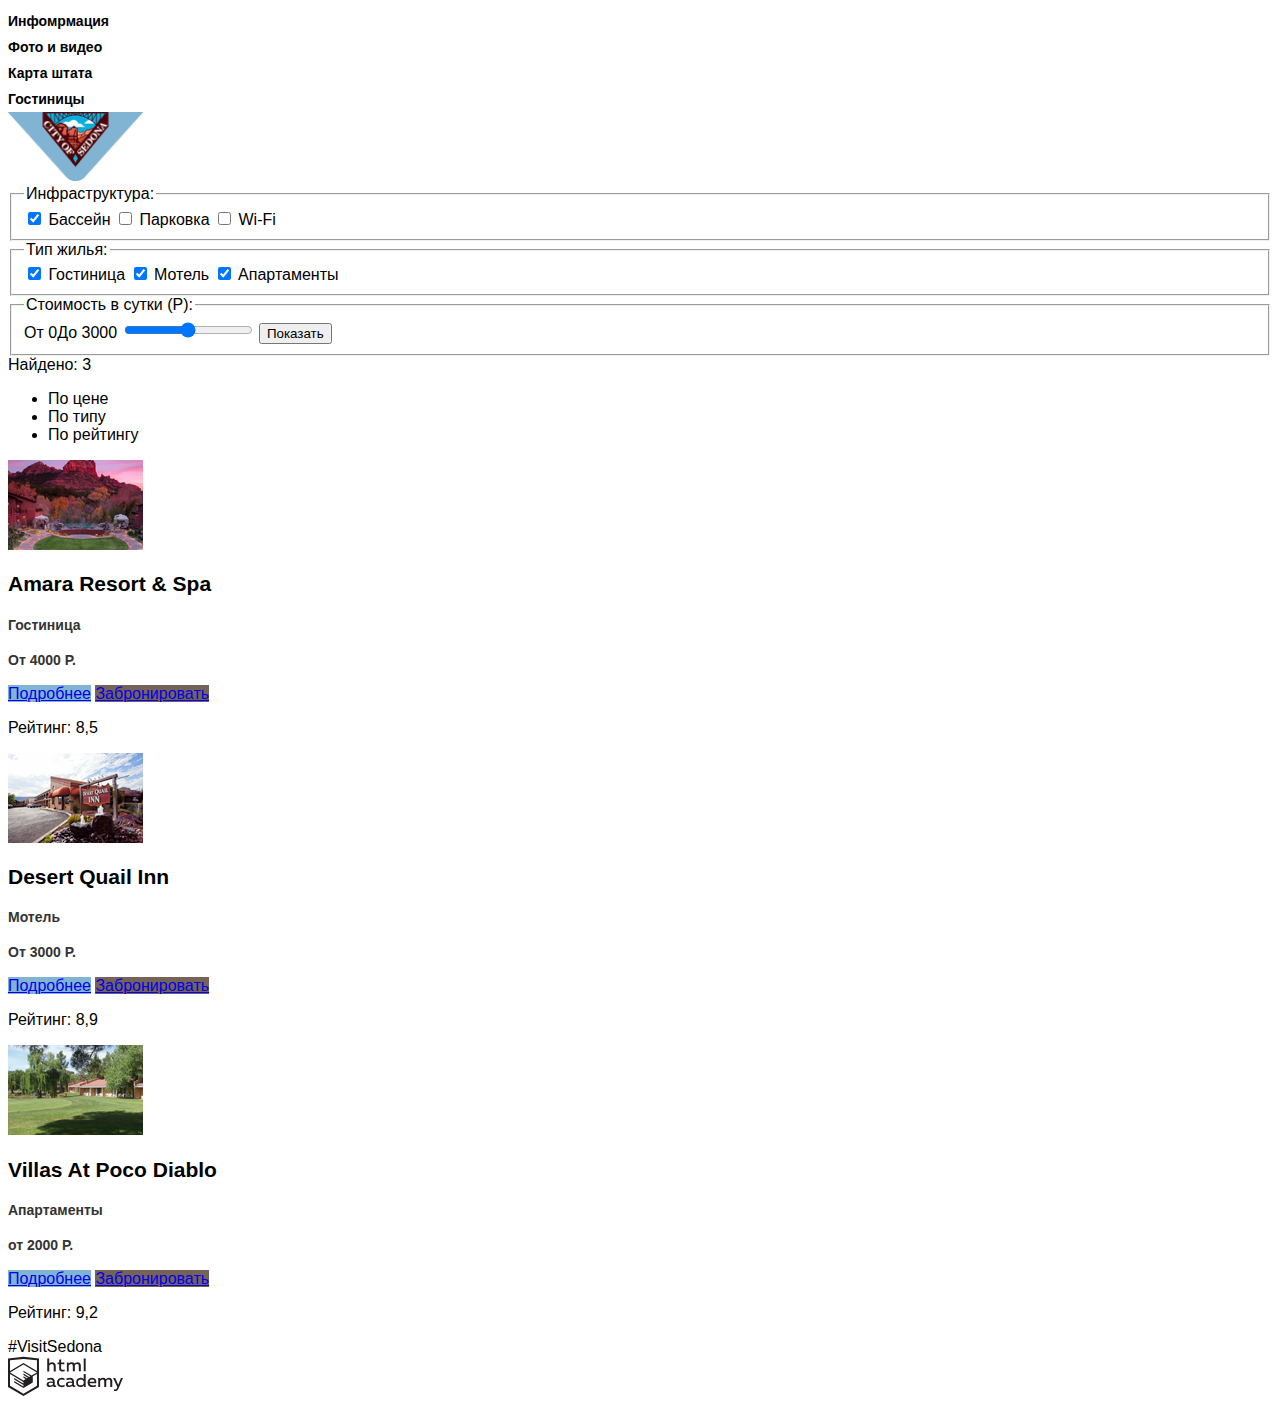
==== hotel.html @ 7c7c8350 "Доработаны стили" ====
<!DOCTYPE html>
<html lang="ru">
  <head>
    <meta charset="utf-8">
    <title>HTML Academy: Седона</title>
    <link rel="stylesheet" href="css/style.css">
  </head>
  <body>
  	<header>
  		<nav class="navigation">
  			<ul>
	  			<li><a href="#" alt="инфомрмация">Инфомрмация</a></li>
	  			<li><a href="#" alt="фото и видео">Фото и видео</a></li>
	  			<li><a href="#" alt="карта штата">Карта штата</a></li>
	  			<li><a href="#" alt="rостиницы">Гостиницы</a></li>
  			</ul>	
  		</nav>
  	<img src="img/logo.png" class="logo" alt="Логотип">
  	</header>

  	<main>
       <div class="filter">
        <form method="post" action="">
         <fieldset class="infrastructure">
            <legend>Инфраструктура:</legend>
            <input type="checkbox" id = "infrastructure-pool" name="pool" value="pool" checked="">
            <label for="infrastructure-pool">Бассейн</label>
            <input type="checkbox" id = "infrastructure-parking" name="parking" value="parking">
            <label for="infrastructure-parking">Парковка</label>
            <input type="checkbox" id = "infrastructure-wifi" name="wifi" value="wifi">  
            <label for="infrastructure-wifi">Wi-Fi</label>
         </fieldset>
         <fieldset class="lodging">
           <legend>Тип жилья:</legend>
            <input type="checkbox" id = "lodging-hotel" name="hotel" value="hotel" checked>
            <label for="lodging-hotel">Гостиница</label>
            <input type="checkbox" id = "lodging-motel" name="motel" value="motel" checked>
            <label for="lodging-motel">Мотель</label>
            <input type="checkbox" id = "lodging-apartments" name="apartments" value="apartments" checked>  
            <label for="lodging">Апартаменты</label>
         </fieldset> 
         <fieldset class="cost">
           <legend>Стоимость в сутки (Р):</legend>
           <label for="cost-range"><span>От 0</span><span>До 3000</span></label>
           <input type="range" name="cost" id="cost-range" min="0" max="3000" step="100">
           <input type="submit" name="submit" value="Показать">
         </fieldset>
        </form>
       </div>

       <section class="searchResult">
          <div class="searchResultHeader">
            <div class="sort-count">Найдено: 3</div>
            <ul title="Сортировка">
              <li>По цене</li>
              <li>По типу</li>
              <li>По рейтингу</li>
            </ul>
            <a href="sort-up" href="#" alt="сортировка возрастание"></a>
            <a href="sort-down" href="#" alt="сортировка убывание"></a>
          </div>

          <article class="searchReultItems">
            <div class="item">
              <img class="preview" src="img/preview-1.png" alt="Гостиница">  
              <div class="itemDescription">
                <h2>Amara Resort & Spa</h2>
                <p>Гостиница</p>  
                <p>От 4000 Р.</p>
                <a class="more-link" href="#" alt="подробнее">Подробнее</a>
                <a class="reservation-link" href="#" alt="забронировать">Забронировать</a>  
              </div>
              <div class="rating">
                <div class="stars"></div>
                <div class="ratingDescription">
                  <p>Рейтинг: 8,5</p>
                </div>
              </div>
            </article>

            <article class="item">
              <img class="preview" src="img/preview-2.png" alt="Мотель">  
              <div class="itemDescription">
                <h2>Desert Quail Inn</h2>
                <p>Мотель</p>  
                <p>От 3000 Р.</p>
                <a class="more-link" href="#" alt="подробнее">Подробнее</a>
                <a class="reservation-link" href="#" alt="забронировать">Забронировать</a>  
              </div>
              <div class="rating">
                <div class="stars"></div>
                <div class="ratingDescription">
                  <p>Рейтинг: 8,9</p>
                </div>
              </div>
            </article>

            <article class="item">
              <img class="preview" src="img/preview-3.png" alt="Апартаменты">  
              <div class="itemDescription">
                <h2>Villas At Poco Diablo</h2>
                <p>Апартаменты</p>  
                <p>от 2000 Р.</p>
                <a class="more-link" href="#" alt="подробнее">Подробнее</a>
                <a class="reservation-link" href="#" alt="забронировать">Забронировать</a>  
              </div>
              <div class="rating">
                <div class="stars"></div>
                <div class="ratingDescription">
                  <p>Рейтинг: 9,2</p>
                </div>
              </div>
            </article>
          </div>
       </section>
  	</main>

  	<footer>
  		<section class="hashTag">#VisitSedona</section>

  		<section class="social">
          <a href="#" class="social vk-btn" alt="вконтакте"></a>
          <a href="#" class="social fb-btn" alt="фейсбук"></a>
          <a href="#" class="social yt-btn" alt="ютуб"></a>
      </section> 
			
  		<section class="copyRight">
        <img src="img/logo-htmlacademy.svg" alt="Html academy" width="115" height="41">      
      </section>
  	</footer>
  </body>
</html>
---- css/style.css ----
body{
	font-family: 'PT Sans', sans-serif;
}

.logo{
	width: 136px;
}

.navigation{
	font-size: 14px;
}


.navigation ul,
.motivation ul{
	list-style: none;
	padding:0px;
	margin: 0px;
}

.navigation a{
	color: #000000;
	text-decoration: none;
	font-weight: bold;
	line-height: 26px;
} 

.mainInfo h2{
	color: #000000;
	font-size: 21px;
	line-height: 26px;
}

.motivation p{
	color: #ffffff;
	font-size: 14px;
	line-height: 21px;
}

.motivation h2{
	color: #333333;
	font-size: 21px;
	line-height: 21px;
}

.motivation .bigFeature h2{
	color:#ffffff;
}

.motivation p:first-child{
	color: #333333;
	font-size: 14px;
	line-height: 26px;
}

.motivation .about{
	background-color:#81b3d2;
}

.motivation .smallFeature p{
	color: #333333;
}

.feature:last-child{
	background-color:#eeeeee; 
}

.location h2{
	color:#000000;
	font-size: 30px;
	line-height: 24px;
}

.location p{
	color:#333333;
	font-size: 14px;
	line-height: 24px;
}

.searchHotel h2{
	background-color: #766357;
	color:#000000;
	font-size: 21px;
	line-height: 26px;
}

.searchHotel label,
.searchHotel input{
	font-weight: bold;
	color:#000000;
	font-size: 14px;
	line-height: 26px;
}

.searchHotel input[type="submit"]{
	background-color: #81b3d2;
	color:#ffffff;
	font-size: 21px;
	line-height: 26px;
}


.itemDescription h2{
	font-weight: bold;
	color:#000000;
	font-size: 21px;
	line-height: 26px;
}

.itemDescription p{
	font-weight: bold;
	color:#333333;
	font-size: 14px;
	line-height: 21px;
}

.more-link{
	background-color: #81b3d2;
}

.reservation-link{
	background-color: #766357;	
}

.preview{
	width: 135px;
	height: 90px;
}


@font-face {
    font-family: 'PtSans';
    src: url('https://fonts.googleapis.com/css?family=PT+Sans:400,700&amp;subset=cyrillic');
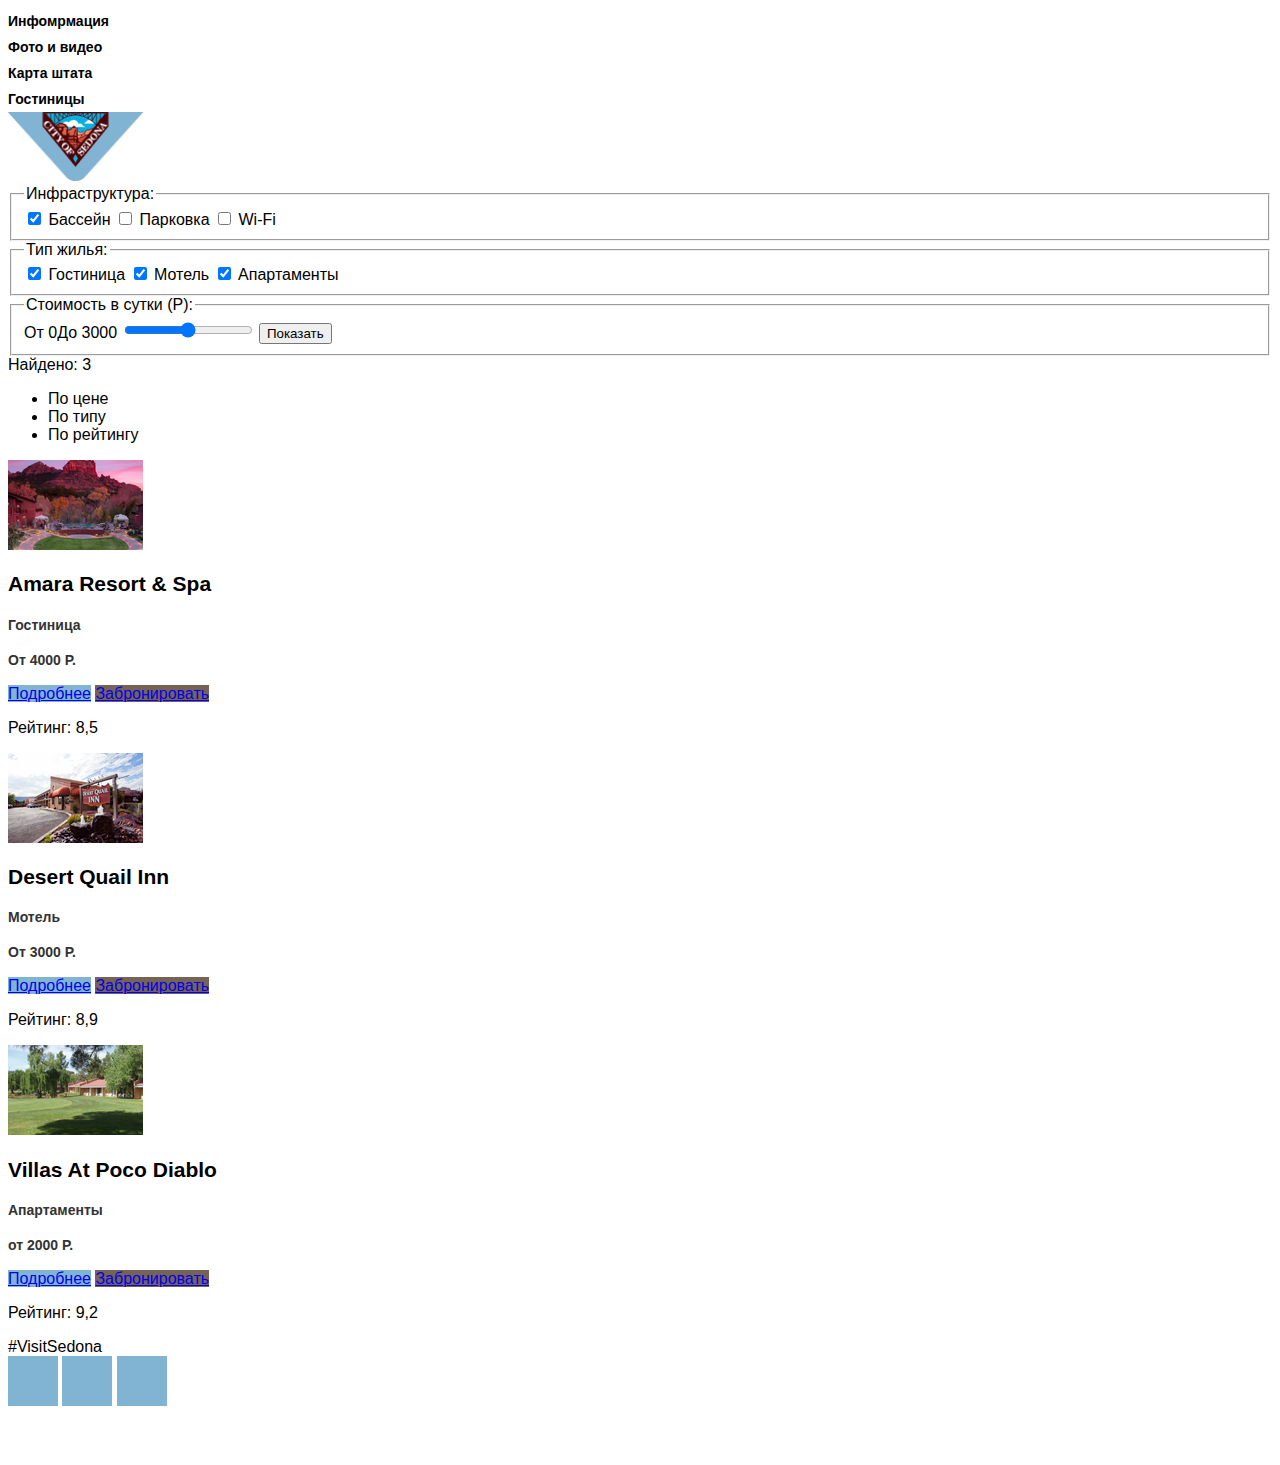
==== commit b35519c6: "Доступность" ====
--- a/hotel.html
+++ b/hotel.html
@@ -19,8 +19,10 @@
   	</header>
 
   	<main>
+       <h1 class="visually-hidden">Выбор места для остановки</h1>
        <div class="filter">
         <form method="post" action="">
+         <h2 class="visually-hidden">Выбор параметров поиска места остановки</h2>
          <fieldset class="infrastructure">
             <legend>Инфраструктура:</legend>
             <input type="checkbox" id = "infrastructure-pool" name="pool" value="pool" checked="">
@@ -49,6 +51,7 @@
        </div>
 
        <section class="searchResult">
+          <h2 class="visually-hidden">Результат поиска по вашему запросу</h2>
           <div class="searchResultHeader">
             <div class="sort-count">Найдено: 3</div>
             <ul title="Сортировка">
@@ -118,14 +121,14 @@
   	<footer>
   		<section class="hashTag">#VisitSedona</section>
 
-  		<section class="social">
-          <a href="#" class="social vk-btn" alt="вконтакте"></a>
+  		<section class="socials">
+          <a href="#" class="social tw-btn" alt="Твиттер"></a>
           <a href="#" class="social fb-btn" alt="фейсбук"></a>
           <a href="#" class="social yt-btn" alt="ютуб"></a>
       </section> 
 			
   		<section class="copyRight">
-        <img src="img/logo-htmlacademy.svg" alt="Html academy" width="115" height="41">      
+        <a href="#" alt="Главная страница"></a>       
       </section>
   	</footer>
   </body>
--- a/css/style.css
+++ b/css/style.css
@@ -1,6 +1,7 @@
 body{
 	font-family: 'PT Sans', sans-serif;
 }
+
 
 .logo{
 	width: 136px;
@@ -128,6 +129,69 @@
 }
 
 
+.searchHotel input[type="submit"]:active{
+	background-color: #5496bd;
+	color:#88b6d1;
+}
+
+.copyRight a{
+		display: inline-block;
+		background: url("img/logo-htmlacademy.svg") 50% 50% no-repeat;
+		width: 120px;
+		height: 43px;
+}
+
+.copyRight a:hover{
+		background-color: #79a8c5;
+}
+
+.copyRight a:active{
+		background-color: #bdbbbc;
+}
+
+a.social{
+	width: 50px;
+	height: 50px;
+	display: inline-block;
+	background-color: #81b3d2;
+}
+
+a.social:active{
+	background-color: #5496bd;
+}
+
+a.social.tw-btn{
+	background-image: url("img/twitter.svg");
+	background-position: 50% 50%;
+	background-size: 100%;
+	background-repeat: no-repeat;
+}
+
+a.social.fb-btn{
+	background-image: url("img/fb-icon.svg");
+	background-position: 50% 50%;
+	background-repeat: no-repeat;
+}
+
+a.social.yt-btn{
+	background-image: url("img/youtube.svg");
+	background-position: 50% 50%;
+	background-size: 100%;
+	background-repeat: no-repeat;
+}
+
+.visually-hidden {
+  position: absolute;
+  width: 1px;
+  height: 1px;
+  margin: -1px;
+  border: 0;
+  padding: 0;
+  clip: rect(0 0 0 0);
+  overflow: hidden;
+}
+
+
 @font-face {
     font-family: 'PtSans';
     src: url('https://fonts.googleapis.com/css?family=PT+Sans:400,700&amp;subset=cyrillic'); 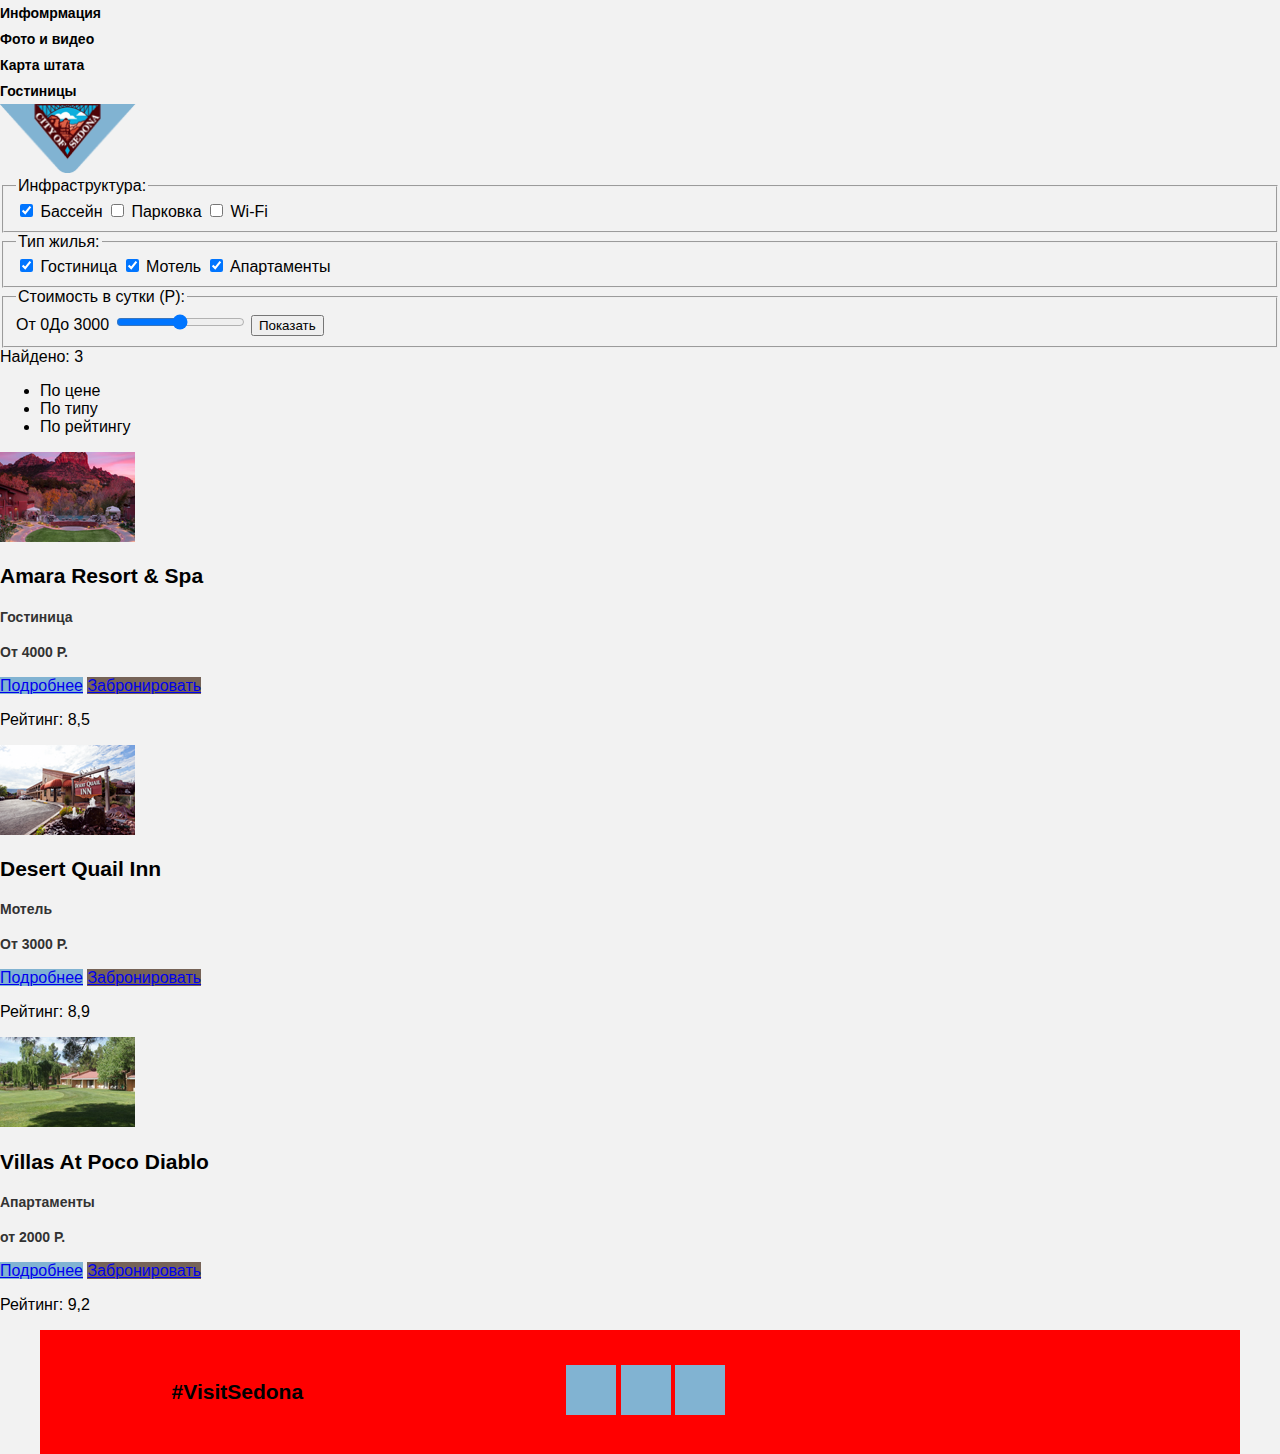
==== commit d607584d: "Доступность" ====
--- a/hotel.html
+++ b/hotel.html
@@ -19,10 +19,8 @@
   	</header>
 
   	<main>
-       <h1 class="visually-hidden">Выбор места для остановки</h1>
        <div class="filter">
         <form method="post" action="">
-         <h2 class="visually-hidden">Выбор параметров поиска места остановки</h2>
          <fieldset class="infrastructure">
             <legend>Инфраструктура:</legend>
             <input type="checkbox" id = "infrastructure-pool" name="pool" value="pool" checked="">
@@ -119,17 +117,19 @@
   	</main>
 
   	<footer>
-  		<section class="hashTag">#VisitSedona</section>
+      <section class="hashTag">#VisitSedona</section>
 
-  		<section class="socials">
-          <a href="#" class="social tw-btn" alt="Твиттер"></a>
-          <a href="#" class="social fb-btn" alt="фейсбук"></a>
-          <a href="#" class="social yt-btn" alt="ютуб"></a>
+      <section class="social">
+         <h2 class="visually-hidden">Социальные сети</h2>
+         <a href="#" class="social tw-btn" alt="Твиттер"></a>
+         <a href="#" class="social fb-btn" alt="фейсбук"></a>
+         <a href="#" class="social yt-btn" alt="ютуб"></a>
       </section> 
-			
-  		<section class="copyRight">
-        <a href="#" alt="Главная страница"></a>       
+      
+      <section class="copyRight"> 
+        <a href="#" alt="Главная страница"></a>
       </section>
+  		
   	</footer>
   </body>
 </html>
--- a/css/style.css
+++ b/css/style.css
@@ -1,6 +1,22 @@
 body{
 	font-family: 'PT Sans', sans-serif;
-}
+	background-color: #f2f2f2;
+	width: 1280px;
+	margin: 0 auto;
+}
+
+footer{
+	display: flex;
+	justify-content:space-around;
+	align-items: center;
+	width: 1200px;
+	margin: 0 auto;
+	padding-top: 35px;
+	padding-bottom: 35px;
+
+	background-color: red;
+}
+
 
 
 .logo{
@@ -66,17 +82,67 @@
 	background-color:#eeeeee; 
 }
 
-.location h2{
-	color:#000000;
+
+.location{
+	width: 1200px;
+	margin: 0 auto;
+}
+
+.interesting{
+	position: relative;
+
+	text-align: center;
+
+	width: 1200px;
+	margin: 0 auto;
+	padding-top: 60px;
+	padding-bottom: 140px;
+
+	background-color: red;
+}
+
+.interesting h2{
+	font-weight: bold;
+	font-size: 30px;
+	line-height: 36px;
+}
+
+
+.interesting p{
+	font-size: 14px;
+	line-height: 24px;
+}
+
+
+.search{
+	position: absolute;
+	margin: 0 auto;
+	left: 0;
+	right: 0;
+	bottom: -394px;
+
+	width: 570px;
+}
+
+.search button{
+	color: white;
 	font-size: 30px;
 	line-height: 24px;
-}
-
-.location p{
-	color:#333333;
-	font-size: 14px;
-	line-height: 24px;
-}
+
+	width: 100%;
+	padding: 35px 0;
+
+	background-color: #766357;
+}
+
+.searchHotel{
+	background-color: white;
+	padding-bottom: 55px;
+	padding-right: 55px;
+	padding-left: 55px;
+	padding-top: 55px;
+}
+
 
 .searchHotel h2{
 	background-color: #766357;
@@ -85,6 +151,25 @@
 	line-height: 26px;
 }
 
+#date-in-field{
+	width: 345px;
+}
+
+#date-out-field{
+	margin-top: 30px;
+	width: 345px;
+}
+
+#man-count-field,
+#child-count-field{
+	text-align: center;
+
+	width: 116px;
+
+	margin-top: 32px;
+	margin-bottom: 55px;
+}
+
 .searchHotel label,
 .searchHotel input{
 	font-weight: bold;
@@ -94,11 +179,21 @@
 }
 
 .searchHotel input[type="submit"]{
+	color:#ffffff;
+	font-size: 21px;
+	line-height: 26px;
+	text-align: center;
+
+	padding: 20px 200px;
+
 	background-color: #81b3d2;
-	color:#ffffff;
-	font-size: 21px;
-	line-height: 26px;
-}
+}
+
+.searchHotel input[type="submit"]:active{
+	background-color: #5496bd;
+	color:#88b6d1;
+}
+
 
 
 .itemDescription h2{
@@ -129,10 +224,15 @@
 }
 
 
-.searchHotel input[type="submit"]:active{
-	background-color: #5496bd;
-	color:#88b6d1;
-}
+
+
+.hashTag{
+	color:#000000;
+	font-size: 21px;
+	line-height: 26px;
+	font-weight: bold;
+}
+
 
 .copyRight a{
 		display: inline-block;
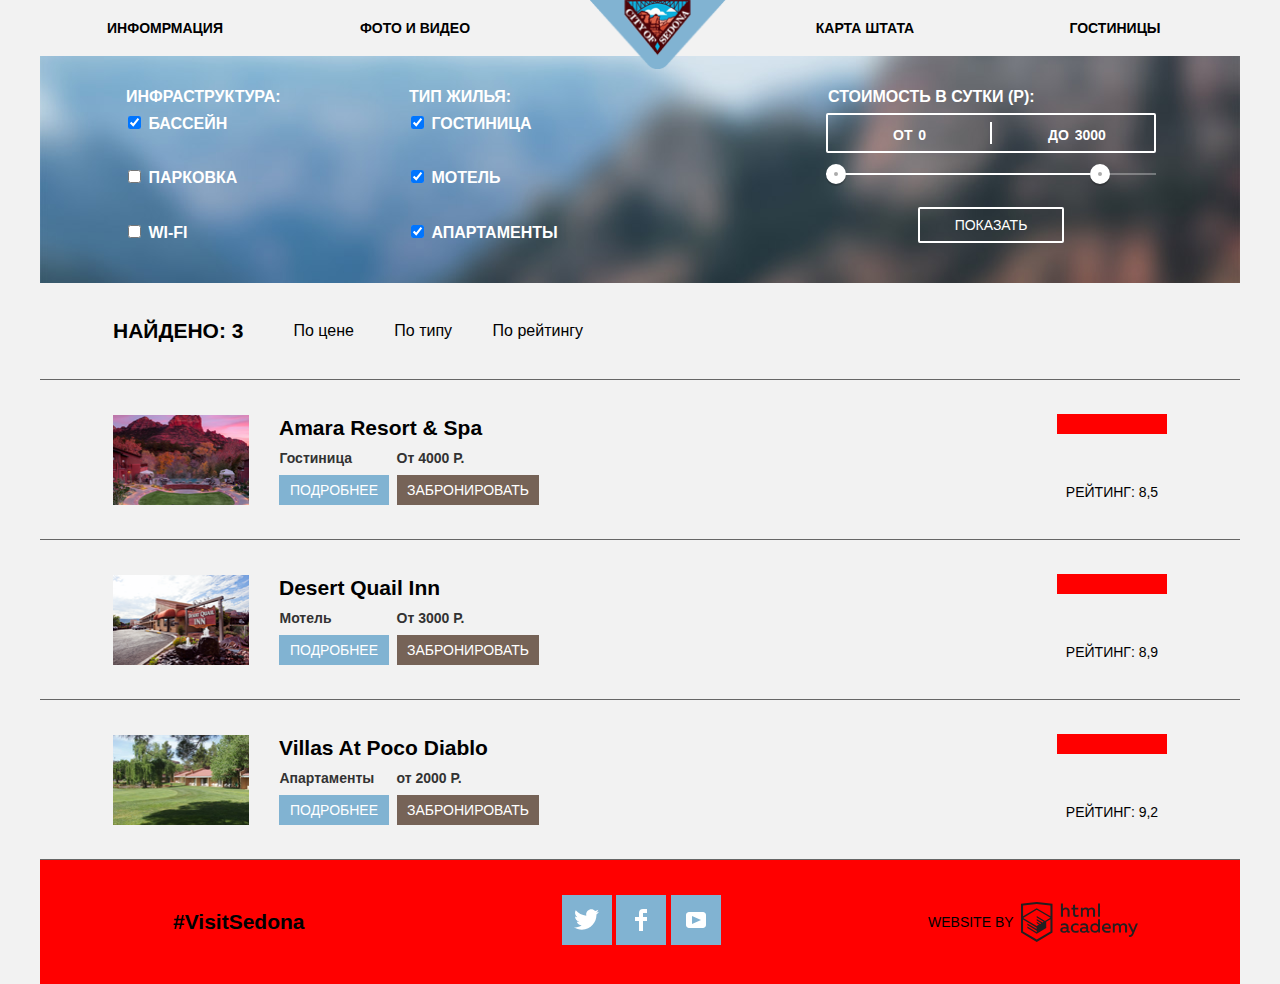
==== commit de042ab2: "additional styles" ====
--- a/hotel.html
+++ b/hotel.html
@@ -20,106 +20,138 @@
 
   	<main>
        <div class="filter">
-        <form method="post" action="">
+        <form method="post" action="" class="mainFilter">
          <fieldset class="infrastructure">
             <legend>Инфраструктура:</legend>
-            <input type="checkbox" id = "infrastructure-pool" name="pool" value="pool" checked="">
-            <label for="infrastructure-pool">Бассейн</label>
-            <input type="checkbox" id = "infrastructure-parking" name="parking" value="parking">
-            <label for="infrastructure-parking">Парковка</label>
-            <input type="checkbox" id = "infrastructure-wifi" name="wifi" value="wifi">  
-            <label for="infrastructure-wifi">Wi-Fi</label>
+            <div>
+              <input type="checkbox" id = "infrastructure-pool" name="pool" value="pool" checked="">
+              <label for="infrastructure-pool">Бассейн</label>
+            </div>
+            <div>
+              <input type="checkbox" id = "infrastructure-parking" name="parking" value="parking">
+              <label for="infrastructure-parking">Парковка</label>
+            </div>
+            <div>
+              <input type="checkbox" id = "infrastructure-wifi" name="wifi" value="wifi">  
+              <label for="infrastructure-wifi">Wi-Fi</label>
+            </div>           
          </fieldset>
-         <fieldset class="lodging">
-           <legend>Тип жилья:</legend>
-            <input type="checkbox" id = "lodging-hotel" name="hotel" value="hotel" checked>
-            <label for="lodging-hotel">Гостиница</label>
-            <input type="checkbox" id = "lodging-motel" name="motel" value="motel" checked>
-            <label for="lodging-motel">Мотель</label>
-            <input type="checkbox" id = "lodging-apartments" name="apartments" value="apartments" checked>  
-            <label for="lodging">Апартаменты</label>
+         <fieldset class="loading">
+            <legend>Тип жилья:</legend>
+            <div>
+              <input type="checkbox" id = "loading-hotel" name="hotel" value="hotel" checked>
+              <label for="loading-hotel">Гостиница</label>  
+            </div>
+            <div>
+              <input type="checkbox" id = "loading-motel" name="motel" value="motel" checked>
+              <label for="loading-motel">Мотель</label>
+            </div>
+            <div>
+              <input type="checkbox" id = "loading-apartments" name="apartments" value="apartments" checked>  
+              <label for="loading">Апартаменты</label>
+            </div>
          </fieldset> 
-         <fieldset class="cost">
+         <fieldset class="filter-range">
            <legend>Стоимость в сутки (Р):</legend>
-           <label for="cost-range"><span>От 0</span><span>До 3000</span></label>
-           <input type="range" name="cost" id="cost-range" min="0" max="3000" step="100">
-           <input type="submit" name="submit" value="Показать">
+            <div class="price-controls">
+              <label class="min-price">от <input type="text" name="min-price" value="0"></label>
+              <label class="max-price">до <input type="text" name="max-price" value="3000"></label>
+            </div>
+            <div class="range-controls">
+              <div class="scale">
+                <div class="bar"></div>
+              </div>
+              <div class="range-toggle range-toggle-min"></div>
+              <div class="range-toggle range-toggle-max"></div>
+            </div>
+           <input type="submit" name="submit" class="btn-transparent" value="Показать">
          </fieldset>
         </form>
        </div>
 
        <section class="searchResult">
-          <h2 class="visually-hidden">Результат поиска по вашему запросу</h2>
           <div class="searchResultHeader">
+            <h2 class="visually-hidden">Результат поиска по вашему запросу</h2>
             <div class="sort-count">Найдено: 3</div>
             <ul title="Сортировка">
               <li>По цене</li>
               <li>По типу</li>
               <li>По рейтингу</li>
             </ul>
-            <a href="sort-up" href="#" alt="сортировка возрастание"></a>
-            <a href="sort-down" href="#" alt="сортировка убывание"></a>
+            <div class="sortDir">
+              <a href="sort-up" href="#" alt="сортировка возрастание"></a>
+              <a href="sort-down" href="#" alt="сортировка убывание"></a>
+            </div>
           </div>
 
-          <article class="searchReultItems">
-            <div class="item">
-              <img class="preview" src="img/preview-1.png" alt="Гостиница">  
-              <div class="itemDescription">
-                <h2>Amara Resort & Spa</h2>
+          <article class="item">
+            <img class="preview" src="img/preview-1.png" alt="Гостиница">  
+            <div class="itemDescription">
+              <h2>Amara Resort & Spa</h2>
+              <div class="type-info">
                 <p>Гостиница</p>  
-                <p>От 4000 Р.</p>
+                <p>От 4000 Р.</p>  
+              </div>
+              <div class="links">
+                <a class="more-link" href="#" alt="подробнее">Подробнее</a>
+                <a class="reservation-link" href="#" alt="забронировать">Забронировать</a>    
+              </div>
+            </div>
+            <div class="rating">
+              <div class="stars"></div>
+              <div class="ratingDescription">
+                <p>Рейтинг: 8,5</p>
+            </div>
+          </article>
+
+          <article class="item">
+            <img class="preview" src="img/preview-2.png" alt="Мотель">  
+            <div class="itemDescription">
+              <h2>Desert Quail Inn</h2>
+              <div class="type-info">
+                <p>Мотель</p>  
+                <p>От 3000 Р.</p>
+              </div>
+              <div class="links">
                 <a class="more-link" href="#" alt="подробнее">Подробнее</a>
                 <a class="reservation-link" href="#" alt="забронировать">Забронировать</a>  
               </div>
-              <div class="rating">
-                <div class="stars"></div>
-                <div class="ratingDescription">
-                  <p>Рейтинг: 8,5</p>
-                </div>
+            </div>
+            <div class="rating">
+              <div class="stars"></div>
+              <div class="ratingDescription">
+                <p>Рейтинг: 8,9</p>
               </div>
-            </article>
+            </div>
+          </article>
 
-            <article class="item">
-              <img class="preview" src="img/preview-2.png" alt="Мотель">  
-              <div class="itemDescription">
-                <h2>Desert Quail Inn</h2>
-                <p>Мотель</p>  
-                <p>От 3000 Р.</p>
+          <article class="item">
+            <img class="preview" src="img/preview-3.png" alt="Апартаменты">  
+            <div class="itemDescription">
+              <h2>Villas At Poco Diablo</h2>
+              <div class="type-info">
+                <p>Апартаменты</p>  
+                <p>от 2000 Р.</p>
+              </div>
+              <div class="links">
                 <a class="more-link" href="#" alt="подробнее">Подробнее</a>
                 <a class="reservation-link" href="#" alt="забронировать">Забронировать</a>  
               </div>
-              <div class="rating">
-                <div class="stars"></div>
-                <div class="ratingDescription">
-                  <p>Рейтинг: 8,9</p>
-                </div>
+            </div>
+            <div class="rating">
+              <div class="stars"></div>
+              <div class="ratingDescription">
+                <p>Рейтинг: 9,2</p>
               </div>
-            </article>
-
-            <article class="item">
-              <img class="preview" src="img/preview-3.png" alt="Апартаменты">  
-              <div class="itemDescription">
-                <h2>Villas At Poco Diablo</h2>
-                <p>Апартаменты</p>  
-                <p>от 2000 Р.</p>
-                <a class="more-link" href="#" alt="подробнее">Подробнее</a>
-                <a class="reservation-link" href="#" alt="забронировать">Забронировать</a>  
-              </div>
-              <div class="rating">
-                <div class="stars"></div>
-                <div class="ratingDescription">
-                  <p>Рейтинг: 9,2</p>
-                </div>
-              </div>
-            </article>
-          </div>
+            </div>
+          </article>
        </section>
   	</main>
 
   	<footer>
       <section class="hashTag">#VisitSedona</section>
 
-      <section class="social">
+      <section class="socials">
          <h2 class="visually-hidden">Социальные сети</h2>
          <a href="#" class="social tw-btn" alt="Твиттер"></a>
          <a href="#" class="social fb-btn" alt="фейсбук"></a>
@@ -127,7 +159,8 @@
       </section> 
       
       <section class="copyRight"> 
-        <a href="#" alt="Главная страница"></a>
+        <p>WEBSITE BY</p>
+        <a href="#" alt="Главная страница"><img src="img/logo-htmlacademy.svg"  alt="Логотип"></a>
       </section>
   		
   	</footer>
--- a/css/style.css
+++ b/css/style.css
@@ -5,28 +5,56 @@
 	margin: 0 auto;
 }
 
-footer{
-	display: flex;
-	justify-content:space-around;
-	align-items: center;
+header{
+	position: relative;
 	width: 1200px;
 	margin: 0 auto;
-	padding-top: 35px;
-	padding-bottom: 35px;
-
-	background-color: red;
-}
+	text-align: center;
+}
+
 
 
 
 .logo{
 	width: 136px;
+	position: absolute;
+	top:0;
+	left: 550px;
 }
 
 .navigation{
 	font-size: 14px;
-}
-
+
+	padding-top: 20px;
+	padding-bottom: 20px;
+}
+
+.navigation ul{
+	display: flex;
+	justify-content: space-around;
+	flex-direction: row;
+	padding: 0;
+	margin: 0;
+}
+
+.navigation ul li:nth-child(2){
+	margin-right: auto;
+}
+
+.navigation ul li a{
+	padding: 0;
+}
+
+.navigation ul li{
+	text-align: center;
+	text-transform: uppercase;
+	font-weight: bold;
+
+	display: inline-block;
+	padding: 0;
+	margin: 0;
+	width: 250px;
+}
 
 .navigation ul,
 .motivation ul{
@@ -38,8 +66,7 @@
 .navigation a{
 	color: #000000;
 	text-decoration: none;
-	font-weight: bold;
-	line-height: 26px;
+	padding:0px;
 } 
 
 .mainInfo h2{
@@ -48,10 +75,25 @@
 	line-height: 26px;
 }
 
-.motivation p{
+
+.motivation{
+	width: 1200px;
+	margin: 0 auto;
+	
+}
+
+.motivationInfo{
+	width: 1200px;
+	text-align: center;
+	padding-top:20px; 
+	padding-bottom:60px;
+}
+
+.motivationInfo p{
 	color: #ffffff;
 	font-size: 14px;
 	line-height: 21px;
+	margin: 0;
 }
 
 .motivation h2{
@@ -74,12 +116,78 @@
 	background-color:#81b3d2;
 }
 
+.motivation .smallFeature{
+	width: 400px;
+}
+
 .motivation .smallFeature p{
 	color: #333333;
 }
 
+.features{
+	display: flex;
+	flex-direction: column;
+}
+
+.feature{
+	text-align: center;
+	display: flex;
+	flex-direction: row;
+	justify-content: space-around;
+}
+
+
+.feature .bigFeature {
+	height: 260px;
+}
+
+.feature .bigFeature h2{
+	display: inline-block;
+	padding: 0;
+	margin: 0;
+	text-align: center;
+}
+
+.feature:nth-child(1) .bigFeature .about,
+.feature:nth-child(3) .bigFeature .about{
+	padding-top: 50px;
+	padding-bottom:60px;
+	padding-left:60px;
+	padding-right: 60px;
+}
+
+.feature:nth-child(1) .bigFeature img,
+.feature:nth-child(3) .bigFeature img{
+	width: 800px;
+	height: 260px;
+}
+
+.feature:nth-child(1) .bigFeature{
+	display: flex;
+	flex-direction: row-reverse;
+}
+
+.feature:nth-child(3) .bigFeature{
+	display: flex;
+	flex-direction: row;
+}
+
+
+
+
+
+.feature:nth-child(2){
+	background-color:#eeeeee; 
+	padding-top: 50px;
+	padding-bottom: 50px;
+}
+
+
+
 .feature:last-child{
 	background-color:#eeeeee; 
+	padding-top: 50px;
+	padding-bottom: 50px;
 }
 
 
@@ -113,6 +221,105 @@
 	line-height: 24px;
 }
 
+
+.searchResult{
+	display: flex;
+	flex-direction: column;
+	justify-content: content;
+
+	width: 1200px;
+	margin: 0 auto;
+}
+
+.searchResultHeader{
+	display: flex;
+	flex-direction: row;
+	justify-content: space-around;
+	align-items: center;
+	padding: 35px 0;
+}
+
+.searchResultHeader .sortDir{
+	margin-left: auto;
+
+	background-color: red;
+}
+
+.searchResultHeader li{
+	list-style: none;
+	padding: 0;
+	margin: 0;
+	display: inline-block;
+	margin-right: 36px;
+}
+
+.searchResultHeader ul{
+	list-style: none;
+	padding: 0;
+	margin: 0;
+
+	margin-left: 50px;
+}
+
+.searchResultHeader .sort-count{
+	display: inline-block;
+	font-size: 21px;
+	line-height: 26px;
+	font-weight: bold;
+	text-transform:uppercase;
+}
+
+.searchResult .searchResultHeader,
+.searchResult .item{
+	padding-left: 73px;
+	padding-right: 73px;
+}
+
+
+
+
+.item{
+	display: flex;
+	flex-direction: row;
+	align-items: center;
+	padding-top: 34px;
+	padding-bottom: 32px;
+	border-bottom: 1px solid #666666;
+}
+
+.item:first-of-type{
+	border-top: 1px solid #666666;
+}
+
+.item .rating{
+	display: flex;
+	flex-direction: column;
+	height: 93px;
+	margin-left: auto;
+	padding: 0;
+}
+
+
+.item .rating .stars{
+	width: 110px;
+	height: 20px;
+
+	background-color: red;
+}
+
+.item .rating .ratingDescription{
+	width: 110px;
+	text-transform: uppercase;
+	font-size: 14px;
+	text-align: center;
+	margin-top: auto;
+	padding: 7px 0;
+}
+
+.item .rating .ratingDescription p{
+	margin: 0;
+	padding: 0;
+}
 
 .search{
 	position: absolute;
@@ -195,14 +402,99 @@
 }
 
 
+.itemDescription {
+	display: flex;
+	flex-direction: column;
+	justify-content: space-between;
+	align-items: center;
+	width: 260px;
+	height: 90px;
+	margin-left: 30px;
+}
+
+.itemDescription .links{
+	display: flex;
+	flex-direction: row;
+}
+
+.itemDescription .links a{
+	font-size: 14px;
+	display: inline-block;
+	text-decoration: none;
+	text-transform: uppercase;
+	color: white;
+	text-align: center;
+	padding: 7px 0;
+}
+
+.itemDescription .type-info{
+	display: flex;
+	justify-content: row;
+}
+
+.itemDescription .type-info p{
+	display: inline-block;
+	padding: 0;
+	margin: 0;
+}
+
+.itemDescription .type-info p:first-child{
+	width: 109px;
+}
+
+.itemDescription .type-info p:last-child{
+	width: 142px;
+	margin-left: 8px;
+}
+
+
+.itemDescription .links a:first-child{
+	width: 110px;
+}
+
+.itemDescription .links a:last-child{
+	width: 142px;
+	margin-left: 8px;
+}
+
+.itemDescription .links a:first-child:active{
+	background-color: #5496bd;
+	color: #88b6d1;
+}
+
+.itemDescription .links a:first-child:hover{
+	background-color: #669ec0;
+	color: white;
+}
+
+.itemDescription .links a:last-child:active{
+	background-color: #503e33;
+	color: #857871;
+}
+
+.itemDescription .links a:last-child:hover{
+	background-color: #604e43;
+	color: white;
+}
+
+
 
 .itemDescription h2{
+	width: 100%;
+	padding: 0;
+	margin-left: 0px;
 	font-weight: bold;
 	color:#000000;
 	font-size: 21px;
 	line-height: 26px;
 }
 
+.itemDescription h2,
+.itemDescription p{
+	padding: 0;
+	margin: 0;
+}
+
 .itemDescription p{
 	font-weight: bold;
 	color:#333333;
@@ -219,12 +511,183 @@
 }
 
 .preview{
-	width: 135px;
+	width: 136px;
 	height: 90px;
 }
 
-
-
+fieldset {
+    border: 0;
+}
+
+
+.filter{
+	width: 1200px;
+	margin: 0 auto;
+
+	font-weight: 600;
+  font-size: 16px;
+  line-height: 21px;
+  color: #ffffff;
+  text-transform: uppercase;
+
+  background-image: url("../img/filter_background.jpg");
+}
+
+.mainFilter{
+	display: flex;
+	flex-direction: row;
+
+	padding: 30px 70px;
+}
+
+.loading,
+.infrastructure{
+	display: flex;
+	justify-content: space-between;
+	flex-direction: column;
+	width: 255px;
+}
+
+.filter-range {
+  width: 330px;
+  margin-left: auto;
+}
+
+.filter-range-title {
+  margin-bottom: 9px;
+}
+
+.price-controls {
+  position: relative;
+  
+  height: 36px;
+  margin-bottom: 20px;
+
+  font-size: 0;
+
+  border: 2px solid #ffffff;
+  border-radius: 2px;
+}
+
+.price-controls::after {
+  content: "";
+  position: absolute;
+  top: 50%;
+  left: 50%;
+
+  width: 2px;
+  height: 22px;
+
+  background: #ffffff;
+  transform: translate(-50%, -50%);
+}
+
+.price-controls label {
+  display: inline-block;
+
+  font-size: 14px;
+  line-height: 38px;
+  vertical-align: top;
+
+  cursor: pointer;
+}
+
+.price-controls .min-price,
+.price-controls .max-price {
+  width: 90px;
+  padding-left: 65px;
+}
+
+.price-controls input {
+  width: 50px;
+  margin: 0;
+
+  color: inherit;
+  font: inherit;
+
+  background: none;
+  border: none;
+}
+
+.range-controls {
+  position: relative;
+
+  margin-bottom: 32px;
+}
+
+.range-controls .scale {
+  height: 2px;
+
+  background: rgba(255, 255, 255, 0.3);
+}
+
+.range-controls .bar {
+  width: 80%;
+  height: 2px;
+
+  background: #ffffff;
+}
+
+.range-toggle {
+  position: absolute;
+  top: -9px;
+
+  width: 4px;
+  height: 4px;
+
+  background: #ababab;
+  border: 8px solid #ffffff;
+  border-radius: 50%;
+  box-shadow: 0 2px 1px 0 rgba(0, 1, 1, 0.2);
+  cursor: pointer;
+}
+
+.range-toggle:hover {
+  background: #1c4f80;
+}
+
+.range-toggle-min {
+  left: 0;
+}
+
+.range-toggle-max {
+  left: 80%;
+}
+
+.btn-transparent {
+  display: block;
+  margin: 0 auto;
+  padding: 6px 35px;
+
+  font-size: 14px;
+  line-height: 20px;
+  color: #ffffff;
+  text-transform: uppercase;
+
+  background: transparent;
+  border: 2px solid #ffffff;
+  border-radius: 2px;
+  cursor: pointer;
+}
+
+.btn-transparent:hover {
+  color: #000000;
+
+  background: #ffffff;
+}
+
+footer{
+	display: flex;
+	justify-content:space-between;
+	align-items: center;
+	width: 965px;
+	margin: 0 auto;
+	padding-top: 35px;
+	padding-bottom: 35px;
+	padding-left: 133px;
+	padding-right: 102px;
+	background-color: red;
+}
 
 .hashTag{
 	color:#000000;
@@ -233,12 +696,24 @@
 	font-weight: bold;
 }
 
+.copyRight{
+	width: 210px;
+	display: flex;
+	flex-direction: row;
+	align-items: center;
+}
+
+.copyRight p{
+	font-size: 14px;
+	line-height: 26px;
+	padding:0;
+	margin: 0;
+}
 
 .copyRight a{
-		display: inline-block;
-		background: url("img/logo-htmlacademy.svg") 50% 50% no-repeat;
-		width: 120px;
-		height: 43px;
+	width: 117px;
+	margin-left: auto;
+	padding-top: 5px;
 }
 
 .copyRight a:hover{
@@ -247,6 +722,10 @@
 
 .copyRight a:active{
 		background-color: #bdbbbc;
+}
+
+.socials{
+	margin-left: 50px;
 }
 
 a.social{
@@ -261,22 +740,21 @@
 }
 
 a.social.tw-btn{
-	background-image: url("img/twitter.svg");
+	background-image: url("../img/twitter.svg");
 	background-position: 50% 50%;
-	background-size: 100%;
+	background-size: 50%;
 	background-repeat: no-repeat;
 }
 
 a.social.fb-btn{
-	background-image: url("img/fb-icon.svg");
+	background-image: url("../img/fb-icon.svg");
 	background-position: 50% 50%;
 	background-repeat: no-repeat;
 }
 
 a.social.yt-btn{
-	background-image: url("img/youtube.svg");
+	background-image: url("../img/youtube.svg");
 	background-position: 50% 50%;
-	background-size: 100%;
 	background-repeat: no-repeat;
 }
 
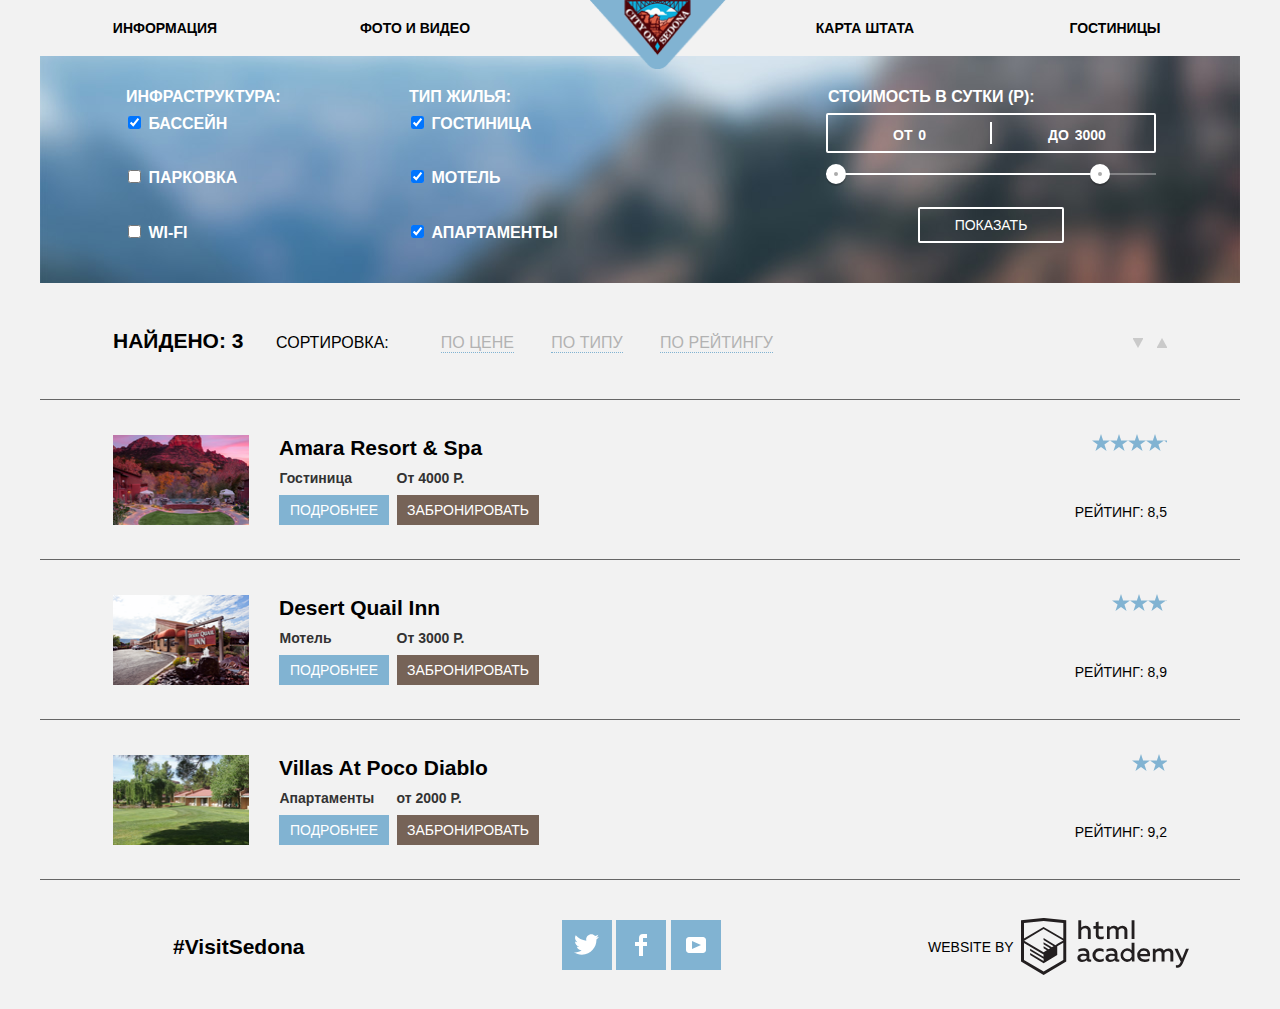
==== commit 046d9c89: "styles" ====
--- a/hotel.html
+++ b/hotel.html
@@ -9,13 +9,13 @@
   	<header>
   		<nav class="navigation">
   			<ul>
-	  			<li><a href="#" alt="инфомрмация">Инфомрмация</a></li>
+	  			<li><a href="#" alt="инфомрмация">Информация</a></li>
 	  			<li><a href="#" alt="фото и видео">Фото и видео</a></li>
 	  			<li><a href="#" alt="карта штата">Карта штата</a></li>
 	  			<li><a href="#" alt="rостиницы">Гостиницы</a></li>
   			</ul>	
   		</nav>
-  	<img src="img/logo.png" class="logo" alt="Логотип">
+  	<a href="index.html"><img src="img/logo.png" class="logo" alt="Логотип"></a>
   	</header>
 
   	<main>
@@ -73,16 +73,19 @@
           <div class="searchResultHeader">
             <h2 class="visually-hidden">Результат поиска по вашему запросу</h2>
             <div class="sort-count">Найдено: 3</div>
-            <ul title="Сортировка">
-              <li>По цене</li>
-              <li>По типу</li>
-              <li>По рейтингу</li>
-            </ul>
+            <div class="sortingCrit">
+              <p>Сортировка:</p>
+              <ul title="Сортировка">
+                <li>По цене</li>
+                <li>По типу</li>
+                <li>По рейтингу</li> 
+              </ul>
+            </div>
             <div class="sortDir">
-              <a href="sort-up" href="#" alt="сортировка возрастание"></a>
-              <a href="sort-down" href="#" alt="сортировка убывание"></a>
+              <a href="#" class="sort-up" alt="сортировка возрастание"></a>
+              <a href="#" class="sort-down" alt="сортировка убывание"></a>
             </div>
-          </div>
+          </div>     
 
           <article class="item">
             <img class="preview" src="img/preview-1.png" alt="Гостиница">  
@@ -98,7 +101,7 @@
               </div>
             </div>
             <div class="rating">
-              <div class="stars"></div>
+              <div class="stars star-4"></div>
               <div class="ratingDescription">
                 <p>Рейтинг: 8,5</p>
             </div>
@@ -118,7 +121,7 @@
               </div>
             </div>
             <div class="rating">
-              <div class="stars"></div>
+              <div class="stars star-3"></div>
               <div class="ratingDescription">
                 <p>Рейтинг: 8,9</p>
               </div>
@@ -139,7 +142,7 @@
               </div>
             </div>
             <div class="rating">
-              <div class="stars"></div>
+              <div class="stars star-2"></div>
               <div class="ratingDescription">
                 <p>Рейтинг: 9,2</p>
               </div>
@@ -160,7 +163,7 @@
       
       <section class="copyRight"> 
         <p>WEBSITE BY</p>
-        <a href="#" alt="Главная страница"><img src="img/logo-htmlacademy.svg"  alt="Логотип"></a>
+        <a href="https://htmlacademy.ru/intensive/htmlcss" alt="Главная страница"></a>
       </section>
   		
   	</footer>
--- a/css/style.css
+++ b/css/style.css
@@ -27,6 +27,14 @@
 
 	padding-top: 20px;
 	padding-bottom: 20px;
+}
+
+.navigation a:hover{
+	color: #89b8d5;
+}
+
+.navigation a:active{
+	color: #c7c7c7;
 }
 
 .navigation ul{
@@ -235,33 +243,96 @@
 	display: flex;
 	flex-direction: row;
 	justify-content: space-around;
-	align-items: center;
-	padding: 35px 0;
+	align-items: baseline;
+	padding: 45px 0;
+
+	text-transform: uppercase;
 }
 
 .searchResultHeader .sortDir{
 	margin-left: auto;
-
-	background-color: red;
+}
+
+.searchResultHeader .sortDir .sort-up{
+		display: inline-block;
+		width: 10px;
+		height: 10px;
+		background: url("../img/sortDir-state2.svg") 50% 50% no-repeat;
+}
+
+.searchResultHeader .sortDir .sort-down{
+		display: inline-block;
+		width: 10px;
+		height: 10px;
+		background: url("../img/sortDir-state2.svg") 50% 50% no-repeat;
+		transform: rotate(180deg);
+		margin-left: 10px;
+}
+
+.searchResultHeader .sortDir .sort-up:active{
+		background: url("../img/sortDir-state1.svg") 50% 50% no-repeat;
+}
+
+.searchResultHeader .sortDir .sort-down:active{
+		background: url("../img/sortDir-state1.svg") 50% 50% no-repeat;
+		transform: rotate(180deg);
+}
+
+.searchResultHeader .sortDir .sort-up:hover{
+		background: url("../img/sortDir.svg") 50% 50% no-repeat;
+}
+
+.searchResultHeader .sortDir .sort-down:hover{
+		background: url("../img/sortDir.svg") 50% 50% no-repeat;
+		transform: rotate(180deg);
+}
+
+
+
+.searchResultHeader .sortingCrit{
+	width: 530px;
+	display: flex;
+}
+
+.searchResultHeader .sortingCrit p{
+	display: inline-block;
+	padding: 0;
+	margin: 0;
 }
 
 .searchResultHeader li{
+	color: #b2b2b2;
+	border-bottom: 1px dotted #81b3d2;
+
 	list-style: none;
 	padding: 0;
 	margin: 0;
 	display: inline-block;
-	margin-right: 36px;
-}
+	margin-right: 33px;
+}
+
+.searchResultHeader li:hover{
+	color: #81b3d2;
+	border-bottom: 1px dotted #81b3d2;
+}
+
+.searchResultHeader li:active{
+	color: black;
+	border: none;
+}
+
+
+
 
 .searchResultHeader ul{
 	list-style: none;
 	padding: 0;
 	margin: 0;
-
-	margin-left: 50px;
+	margin-left: auto;
 }
 
 .searchResultHeader .sort-count{
+	width: 163px;
 	display: inline-block;
 	font-size: 21px;
 	line-height: 26px;
@@ -303,20 +374,37 @@
 .item .rating .stars{
 	width: 110px;
 	height: 20px;
-
+	align-self: flex-end;
 	background-color: red;
 }
 
+.item .rating .stars.star-4{
+	background: url("../img/star.svg") 0 0 repeat-x;
+	width: 75px;
+}
+
+.item .rating .stars.star-3{
+	background: url("../img/star.svg") 0 0 repeat-x;
+	width: 55px;
+}
+
+.item .rating .stars.star-2{
+	background: url("../img/star.svg") 0 0 repeat-x;
+	width: 35px;
+}
+
+
 .item .rating .ratingDescription{
-	width: 110px;
 	text-transform: uppercase;
 	font-size: 14px;
+	align-self: flex-end;
 	text-align: center;
 	margin-top: auto;
 	padding: 7px 0;
 }
 
 .item .rating .ratingDescription p{
+	display: inline-block;
 	margin: 0;
 	padding: 0;
 }
@@ -448,33 +536,33 @@
 }
 
 
-.itemDescription .links a:first-child{
+.itemDescription .links a.more-link{
 	width: 110px;
 }
 
-.itemDescription .links a:last-child{
+.itemDescription .links a.reservation-link{
 	width: 142px;
 	margin-left: 8px;
 }
 
-.itemDescription .links a:first-child:active{
+.itemDescription .links a.more-link:active{
+	color: #5496bd;
 	background-color: #5496bd;
-	color: #88b6d1;
-}
-
-.itemDescription .links a:first-child:hover{
+}
+
+.itemDescription .links a.more-link:hover{
+	color: white;
 	background-color: #669ec0;
+}
+
+.itemDescription .links a.reservation-link:active{
+	color: #857871;
+	background-color: #503e33;
+}
+
+.itemDescription .links a.reservation-link:hover{
 	color: white;
-}
-
-.itemDescription .links a:last-child:active{
-	background-color: #503e33;
-	color: #857871;
-}
-
-.itemDescription .links a:last-child:hover{
 	background-color: #604e43;
-	color: white;
 }
 
 
@@ -682,11 +770,10 @@
 	align-items: center;
 	width: 965px;
 	margin: 0 auto;
-	padding-top: 35px;
+	padding-top: 40px;
 	padding-bottom: 35px;
 	padding-left: 133px;
 	padding-right: 102px;
-	background-color: red;
 }
 
 .hashTag{
@@ -701,6 +788,7 @@
 	display: flex;
 	flex-direction: row;
 	align-items: center;
+	position: relative;
 }
 
 .copyRight p{
@@ -716,12 +804,22 @@
 	padding-top: 5px;
 }
 
-.copyRight a:hover{
-		background-color: #79a8c5;
-}
-
-.copyRight a:active{
-		background-color: #bdbbbc;
+.copyRight a::after{
+	content: "";
+  position: absolute;
+  background: url(../img/logo-htmlacademy.svg) 50% 50% no-repeat;
+  display: block;
+  top: -45px;
+  height: 117px;
+  width: 80%;
+}
+
+.copyRight a:hover:after{
+  background: url("../img/logo-htmlacademy-state-1.svg") 50% 50% no-repeat;
+}
+
+.copyRight a:active:after{
+  background: url("../img/logo-htmlacademy-state-2.svg") 50% 50% no-repeat;
 }
 
 .socials{
@@ -738,6 +836,11 @@
 a.social:active{
 	background-color: #5496bd;
 }
+
+a.social:hover{
+	background-color: #669ec0;
+}
+
 
 a.social.tw-btn{
 	background-image: url("../img/twitter.svg");
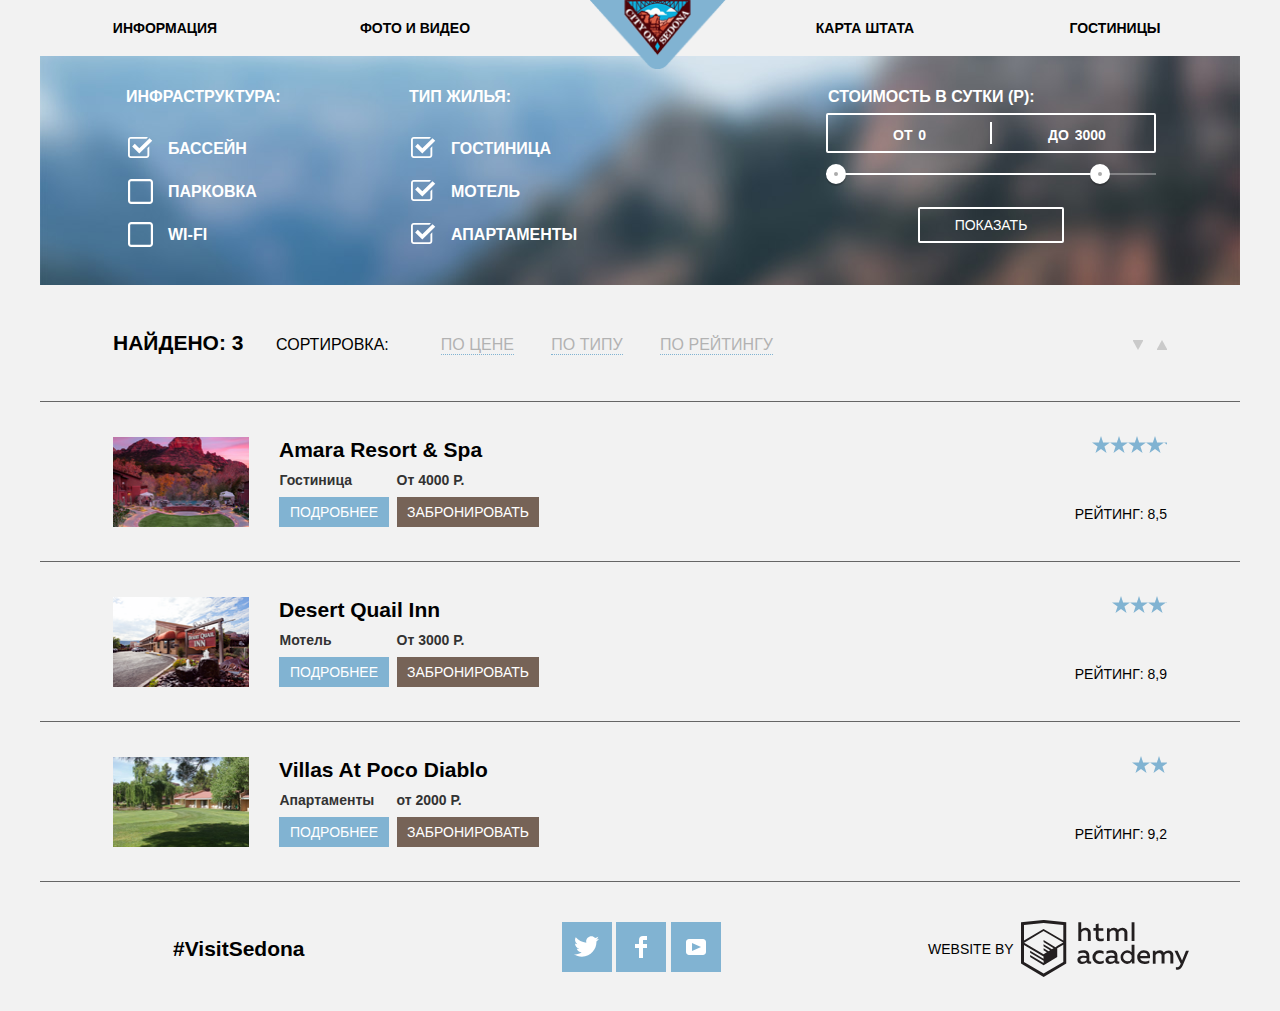
==== commit 3c4869c8: "svg yo" ====
--- a/hotel.html
+++ b/hotel.html
@@ -21,7 +21,7 @@
   	<main>
        <div class="filter">
         <form method="post" action="" class="mainFilter">
-         <fieldset class="infrastructure">
+         <fieldset class="checkboxs infrastructure">
             <legend>Инфраструктура:</legend>
             <div>
               <input type="checkbox" id = "infrastructure-pool" name="pool" value="pool" checked="">
@@ -36,7 +36,7 @@
               <label for="infrastructure-wifi">Wi-Fi</label>
             </div>           
          </fieldset>
-         <fieldset class="loading">
+         <fieldset class="checkboxs loading">
             <legend>Тип жилья:</legend>
             <div>
               <input type="checkbox" id = "loading-hotel" name="hotel" value="hotel" checked>
--- a/css/style.css
+++ b/css/style.css
@@ -628,13 +628,51 @@
 	padding: 30px 70px;
 }
 
+
+
 .loading,
 .infrastructure{
-	display: flex;
-	justify-content: space-between;
-	flex-direction: column;
 	width: 255px;
 }
+
+.loading div:first-of-type,
+.infrastructure div:first-of-type{
+	margin-top: 25px;
+}
+
+.loading div:not(:first-of-type),
+.infrastructure div:not(:first-of-type){
+	margin-top: 22px;
+}
+
+.checkboxs div{
+	margin-left: 44px;
+}
+
+.checkboxs label {
+    position: relative;
+    cursor: pointer;
+}
+
+.checkboxs label::before {
+    position: absolute;
+    top: -4px;
+    left: -40px;
+    z-index: 1;
+    width: 25px;
+    height: 25px;
+    content: '';
+    background: url("../img/checkbox-off.svg") 50% 50% no-repeat;
+}
+
+.checkboxs input[type="checkbox"] {
+    display: none;
+}
+
+.checkboxs input[type="checkbox"]:checked ~ label::before {
+    background: url("../img/checkbox-on.svg") 50% 50% no-repeat;
+}
+
 
 .filter-range {
   width: 330px;
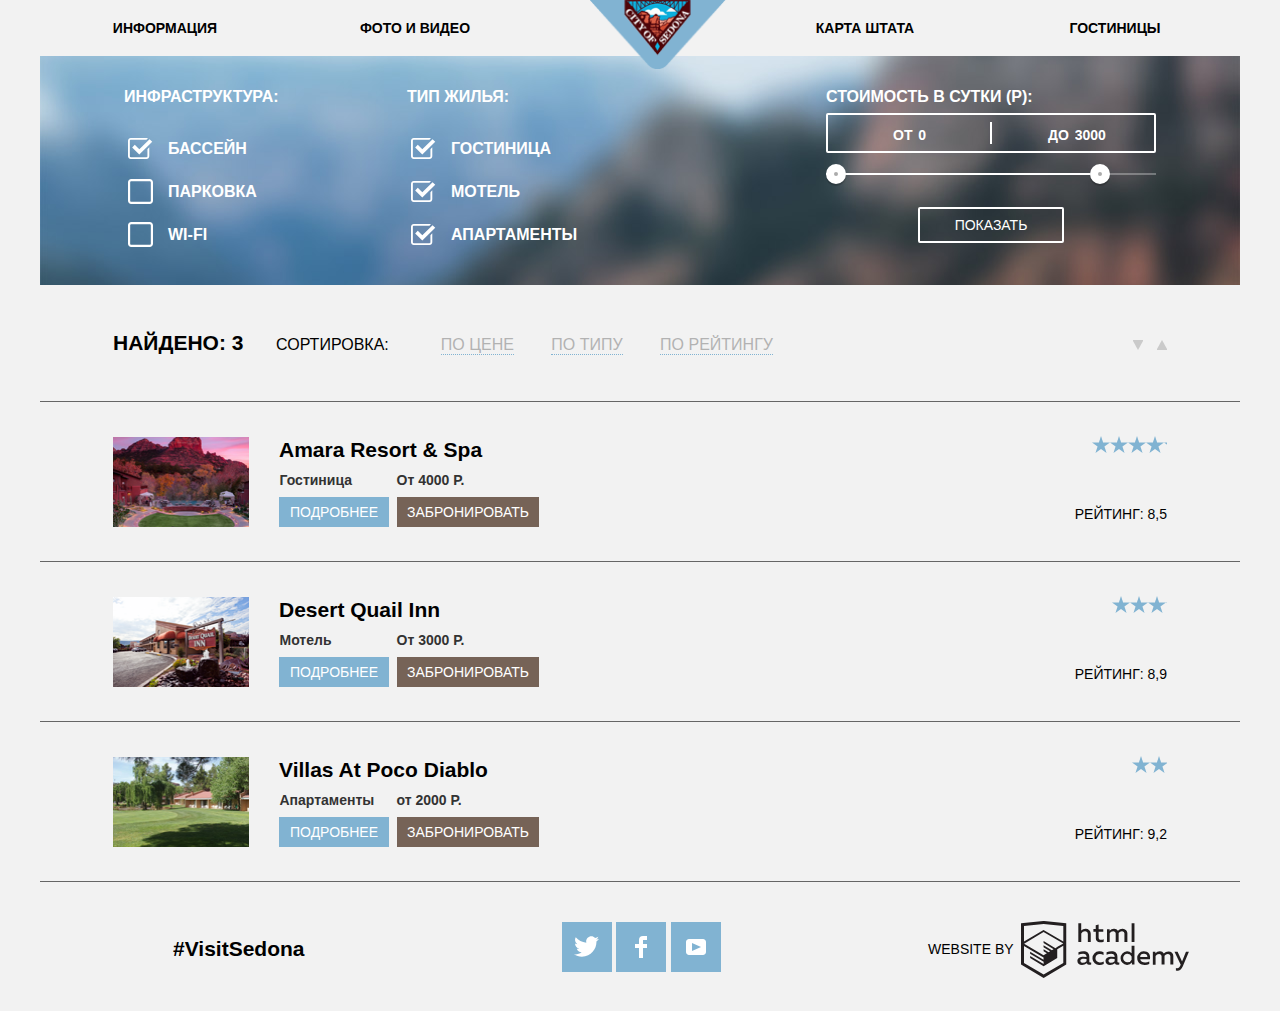
==== commit d5e11f74: "Styles" ====
--- a/hotel.html
+++ b/hotel.html
@@ -3,6 +3,7 @@
   <head>
     <meta charset="utf-8">
     <title>HTML Academy: Седона</title>
+    <link rel="stylesheet" href="css/normalize.css">
     <link rel="stylesheet" href="css/style.css">
   </head>
   <body>
--- a/css/style.css
+++ b/css/style.css
@@ -1,8 +1,10 @@
+
 body{
 	font-family: 'PT Sans', sans-serif;
 	background-color: #f2f2f2;
 	width: 1280px;
 	margin: 0 auto;
+	position: relative;
 }
 
 header{
@@ -77,12 +79,45 @@
 	padding:0px;
 } 
 
+.mainInfo{
+	position: relative;
+}
+
+.mainInfo .backlike-img{
+	position: absolute;
+	width: 1200px;
+	height: 57px;
+	top: 499px;
+	right: 0;
+}
+
 .mainInfo h2{
 	color: #000000;
 	font-size: 21px;
 	line-height: 26px;
 }
 
+.mainInfo img{
+	height: 100%;
+	width: 100%;
+}
+
+.mainInfo .main-text{
+	padding-top: 65px;
+	padding-bottom: 60px;
+	position: absolute;
+	bottom: -10px;
+	background-color: white;
+}
+
+.mainInfo .main-text p{
+	padding: 0;
+	margin:0;
+	color: #9e9e9e;
+	font-size: 14px;
+	line-height: 21px;
+	text-transform: uppercase;
+}
 
 .motivation{
 	width: 1200px;
@@ -93,15 +128,6 @@
 .motivationInfo{
 	width: 1200px;
 	text-align: center;
-	padding-top:20px; 
-	padding-bottom:60px;
-}
-
-.motivationInfo p{
-	color: #ffffff;
-	font-size: 14px;
-	line-height: 21px;
-	margin: 0;
 }
 
 .motivation h2{
@@ -200,6 +226,8 @@
 
 
 .location{
+	position: relative;
+	z-index: -2;
 	width: 1200px;
 	margin: 0 auto;
 }
@@ -212,9 +240,7 @@
 	width: 1200px;
 	margin: 0 auto;
 	padding-top: 60px;
-	padding-bottom: 140px;
-
-	background-color: red;
+	padding-bottom: 100px;
 }
 
 .interesting h2{
@@ -414,18 +440,23 @@
 	margin: 0 auto;
 	left: 0;
 	right: 0;
-	bottom: -394px;
+	bottom: -413px;
 
 	width: 570px;
+}
+
+.search input,
+.search button{
+	border: none;
 }
 
 .search button{
 	color: white;
-	font-size: 30px;
-	line-height: 24px;
+	font-size: 21px;
+	text-transform: uppercase;
 
 	width: 100%;
-	padding: 35px 0;
+	padding: 33px 0;
 
 	background-color: #766357;
 }
@@ -446,25 +477,6 @@
 	line-height: 26px;
 }
 
-#date-in-field{
-	width: 345px;
-}
-
-#date-out-field{
-	margin-top: 30px;
-	width: 345px;
-}
-
-#man-count-field,
-#child-count-field{
-	text-align: center;
-
-	width: 116px;
-
-	margin-top: 32px;
-	margin-bottom: 55px;
-}
-
 .searchHotel label,
 .searchHotel input{
 	font-weight: bold;
@@ -484,11 +496,120 @@
 	background-color: #81b3d2;
 }
 
+#date-in-field{
+	width: 350px;
+}
+
+#date-out-field{
+	width: 350px;
+}
+
+.search{
+	text-transform: uppercase;
+}
+
+.search input:not([type="submit"]){
+	padding: 5px 15px;
+	border: none;
+	background-color: #f2f2f2;
+}
+
+
+.search .date-selector{
+	font-size: 14px;
+	text-transform: uppercase;
+
+	display: flex;
+	justify-content: center;
+	flex-direction: row;
+}
+
+.search .date-selector:nth-of-type(2){
+	margin-top: 30px;
+}
+
+.search .date-selector label{
+	display: inline-block;
+	width: 130px;
+	text-align: left;
+	padding-top: 12px;
+}
+
+.search .date-selector input::after{
+	content: "";
+	width: 25px;
+	height: 25px;
+
+	background: url("../img/calendar.svg") 50% 50% no-repeat;
+}
+
+.search .count-selector label{
+	display: inline-block;
+	text-align: left;
+	padding-top: 12px;
+}
+
+.search .count-selector .man-container label{
+	margin-right: 28px;
+}
+
+.search .count-selector .child-container label{
+	margin-right: 25px;
+}
+
+
+.search .count-selector{
+	display: flex;
+	flex-direction: row;
+	margin-top: 30px;
+}
+
+.search .count-selector .child-container{
+	margin-left: auto;
+}
+
+.search .count-selector input{
+	width: 85px;
+}
+
+.search .count-selector + div{
+	width: 180px;
+}
+
+
+.search .count-selector input[type="number"]::after{
+	content: "";
+	width: 25px;
+	height: 25px;
+	background: url("../img/plus.svg") 50% 50% no-repeat;
+
+	background-color: red;
+}
+
+.searchHotel input[type="submit"]{
+	color:white;
+	background-color: #5496bd;
+	margin-top: 40px;
+}
+
+
 .searchHotel input[type="submit"]:active{
+	color:#88b6d1;
 	background-color: #5496bd;
-	color:#88b6d1;
-}
-
+}
+
+.searchHotel input[type="submit"]:hover{
+	background-color: #669ec0;
+}
+
+.search #showFilter:hover{
+	background-color: #604e43;
+}
+
+.search #showFilter:active{
+	color: #857871;
+	background-color: #503e33;
+}
 
 .itemDescription {
 	display: flex;
@@ -602,6 +723,8 @@
 	width: 136px;
 	height: 90px;
 }
+
+
 
 fieldset {
     border: 0;
@@ -802,6 +925,12 @@
   background: #ffffff;
 }
 
+
+.location img{
+	position: relative;
+}
+
+
 footer{
 	display: flex;
 	justify-content:space-between;
@@ -812,6 +941,13 @@
 	padding-bottom: 35px;
 	padding-left: 133px;
 	padding-right: 102px;
+}
+
+.main-footer{
+	position: absolute;
+	bottom: 0;	
+	right: 38px;
+	background-color: rgba(253, 253, 253, 0.9);
 }
 
 .hashTag{
